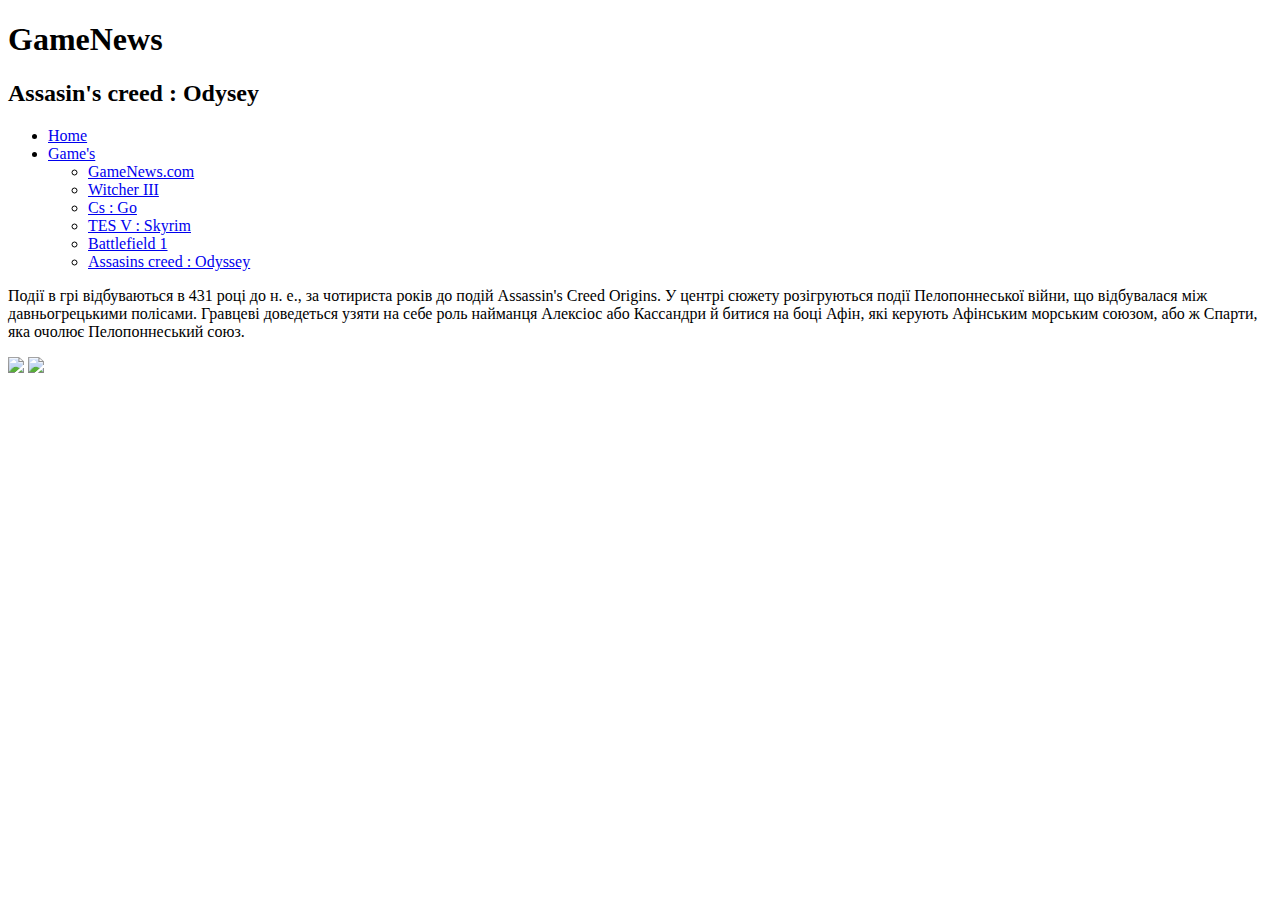
==== index(assasasins).html @ 27616f34 "Add files via upload" ====
<!DOCTYPE html>
<html lang="en">
<head>
	<meta charset="UTF-8">
	<title>GameNews.com</title>
	<link rel="stylesheet" href="../GameNews/css/style(assasasins).css">
	<link href="https://fonts.googleapis.com/css?family=Cuprum" rel="stylesheet">
     <link rel="icon" href="pikachu (1).ico" type="images/x-icon">
</head>
<body>
<div class="main">
<div class="header">
<h1>GameNews</h1>
<h2>Assasin's creed : Odysey</h2>
<div class="sulki">
<nav class="dws-menu">
    <ul>
    	<li><a href="index(assasasins).html"><i class="fa fa-"></i>Home</a></li>
    	<li><a href="#"><i class="fa fa-"></i>Game's</a>
    	<ul>
            <li><a href="index.html">GameNews.com</a></li>
    		<li><a href="index(witcher).html">Witcher III</a></li>
    		<li><a href="index(cs go).html">Cs : Go</a></li>
    		<li><a href="index(skyrim).html">TES V : Skyrim</a></li>
    		<li><a href="index(battlfield).html">Battlefield 1</a></li>
    		<li><a href="index(assasasins).html">Assasins creed : Odyssey</a></li>
    	</ul>
    </li>
    </ul>
</nav>
</div>
</div>
<div class="content">
<p>Події в грі відбуваються в 431 році до н. е., за чотириста років до подій Assassin's Creed Origins. У центрі сюжету розігруються події Пелопоннеської війни, що відбувалася між давньогрецькими полісами. Гравцеві доведеться узяти на себе роль найманця Алексіос або Кассандри й битися на боці Афін, які керують Афінським морським союзом, або ж Спарти, яка очолює Пелопоннеський союз. </p>
</div>
<div class="img-sulki">
<a href=""></a>
<a href="https://www.instagram.com/olexa.ua/?hl=ru"><img src="/GameNews/png/instagram (2).png"></a>
<a href="https://steamcommunity.com/profiles/76561198332403640/"><img src="/GameNews/png/steam-machine.png"></a>
</div>
</div>
</body>
</html>
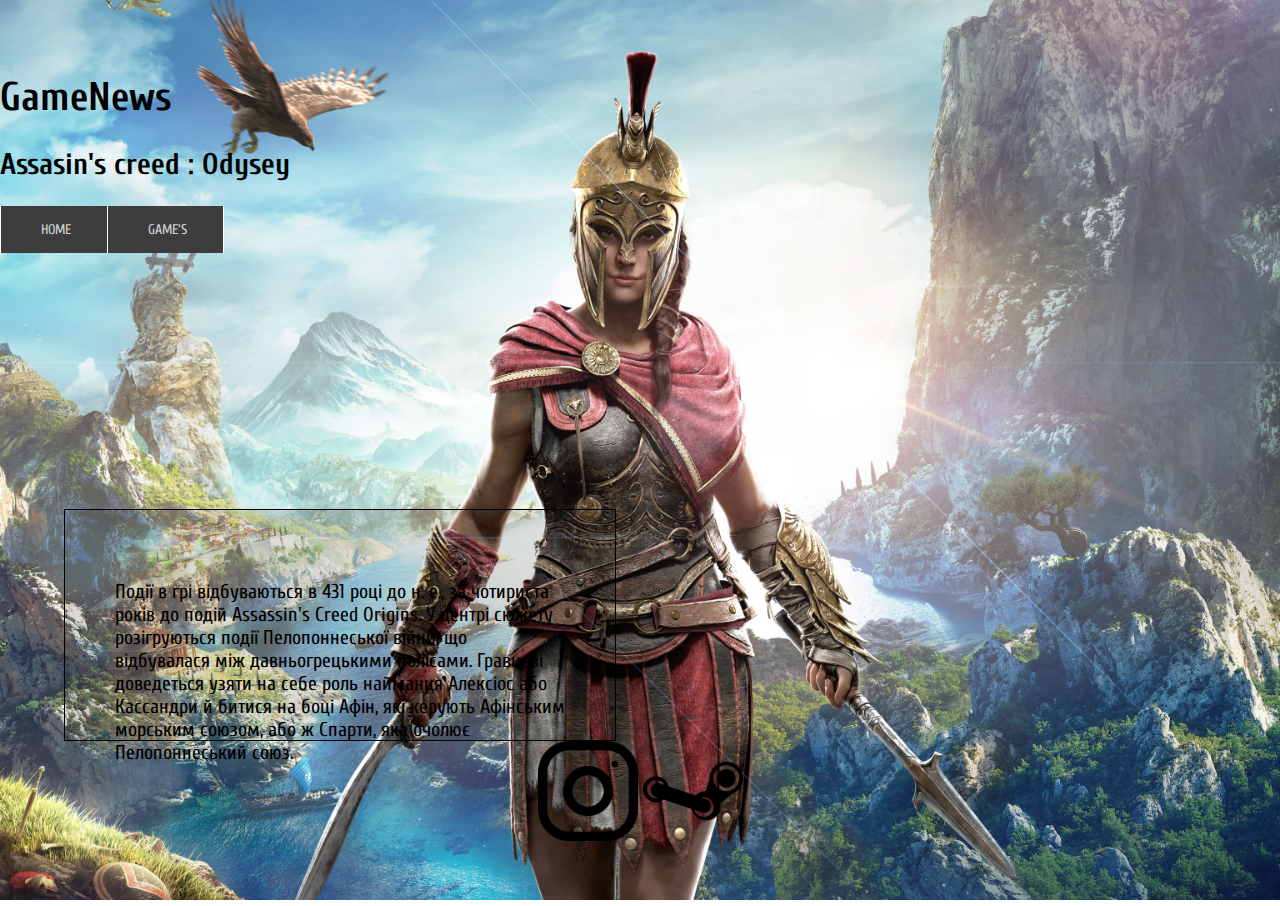
==== commit 276b8a02: "Update index(assasasins).html" ====
--- a/index(assasasins).html
+++ b/index(assasasins).html
@@ -3,7 +3,7 @@
 <head>
 	<meta charset="UTF-8">
 	<title>GameNews.com</title>
-	<link rel="stylesheet" href="../GameNews/css/style(assasasins).css">
+	<link rel="stylesheet" href="../css/style(assasasins).css">
 	<link href="https://fonts.googleapis.com/css?family=Cuprum" rel="stylesheet">
      <link rel="icon" href="pikachu (1).ico" type="images/x-icon">
 </head>
@@ -35,9 +35,9 @@
 </div>
 <div class="img-sulki">
 <a href=""></a>
-<a href="https://www.instagram.com/olexa.ua/?hl=ru"><img src="/GameNews/png/instagram (2).png"></a>
-<a href="https://steamcommunity.com/profiles/76561198332403640/"><img src="/GameNews/png/steam-machine.png"></a>
+<a href="https://www.instagram.com/olexa.ua/?hl=ru"><img src="../png/instagram (2).png"></a>
+<a href="https://steamcommunity.com/profiles/76561198332403640/"><img src="../png/steam-machine.png"></a>
 </div>
 </div>
 </body>
-</html>+</html>
--- a/css/style(assasasins).css
+++ b/css/style(assasasins).css
@@ -0,0 +1,140 @@
+/*Golovne*/
+.main{
+font-family: Cuprum, Arial, Helvetical, sans-serif;
+}
+body{
+background: url('/img/kassandra-3840x2160-assassins-creed-odyssey-4k-15456.jpg') center top no-repeat fixed;
+-webkit-background-size: cover;
+-moz-background-size: cover;
+-o-background-size: cover;
+background-size: cover;
+margin: 0px;
+padding-bottom: 20px;
+padding-top: 47px;
+font: 20px Arial, Helvetica, sans-serif;
+color: #000000;
+}
+.content{
+ width: 450px;
+ height: 130px;
+margin-top: 20%;
+margin-left: 5%;
+padding: 50px;
+background: rgba(0, 0, 0, 0.1);
+border: 1px  solid #000000;
+}
+/*Menu*/
+.dws-menu *{
+	margin: 0;
+	padding: 0;
+}
+.dws-menu ul,
+.dws-menu ol{
+	list-style: none;
+}
+.dws-menu > ul{
+ 	display: flex;
+}
+.dws-menu > ul li a{
+	display: block;
+	background:	#3d3d3d;
+	padding: 15px 36px 15px 40px;
+	font-size: 14px;
+	color: #fff;
+	text-decoration: none;
+	text-transform: uppercase;
+	color: #D3D3D3;
+	transition: all 0.3s ease;
+}
+.dws-menu > ul li{
+	position: relative;
+	border-right: 1px solid #fff
+}
+.dws-menu > ul li > a i.fa{
+	position: absolute;
+	top: 15px;
+	left: 12px;
+	font-size: 18px;
+}
+.dws-menu > ul li:first-child{
+	border-left: 1px solid #fff;
+}
+.dws-menu >  ul li:last-child{
+	border-right: 1px solid #fff;
+}
+.dws-menu li a:hover{
+	background:#666; 
+	box-shadow: 1px 5px 10px -5px black;
+    transition: all 0.3s ease;
+}
+
+/*Drop Menu*/
+.dws-menu li ul{
+position: absolute;
+min-width: 150px;
+display: none;
+transition: 0.5s all;
+}
+.dws-menu li > ul li{
+  border: 1px solid #c7c8ca;
+}
+.dws-menu li > ul li a{
+   padding: 10px;
+   text-transform: none;
+}
+.dws-menu li:hover > ul{
+	display: block;
+}
+/*Soceti*/
+.dws-menu *{
+	margin: 0;
+	padding: 0;
+}
+.dws-menu ul,
+.dws-menu ol{
+	list-style: none;
+}
+.dws-menu > ul{
+ 	display: flex;
+}
+.dws-menu > ul li a{
+	display: block;
+	background:	#3d3d3d;
+	padding: 15px 36px 15px 40px;
+	font-size: 14px;
+	color: #fff;
+	text-decoration: none;
+	text-transform: uppercase;
+	color: #D3D3D3;
+	transition: all 0.3s ease;
+}
+.dws-menu > ul li{
+	position: relative;
+	border-right: 1px solid #fff
+}
+.dws-menu > ul li > a i.fa{
+	position: absolute;
+	top: 15px;
+	left: 12px;
+	font-size: 18px;
+}
+.dws-menu > ul li:first-child{
+	border-left: 1px solid #fff;
+}
+.dws-menu >  ul li:last-child{
+	border-right: 1px solid #fff;
+}
+.dws-menu li a:hover{
+	background:#666; 
+	box-shadow: 1px 5px 10px -5px black;
+    transition: all 0.3s ease;
+}
+/*PNG Kartynka*/
+.img-sulki{
+	text-align: center;
+	padding-bottom: 40px;
+}
+img{
+	width: 100px;
+}
+/*Optymizator*/
